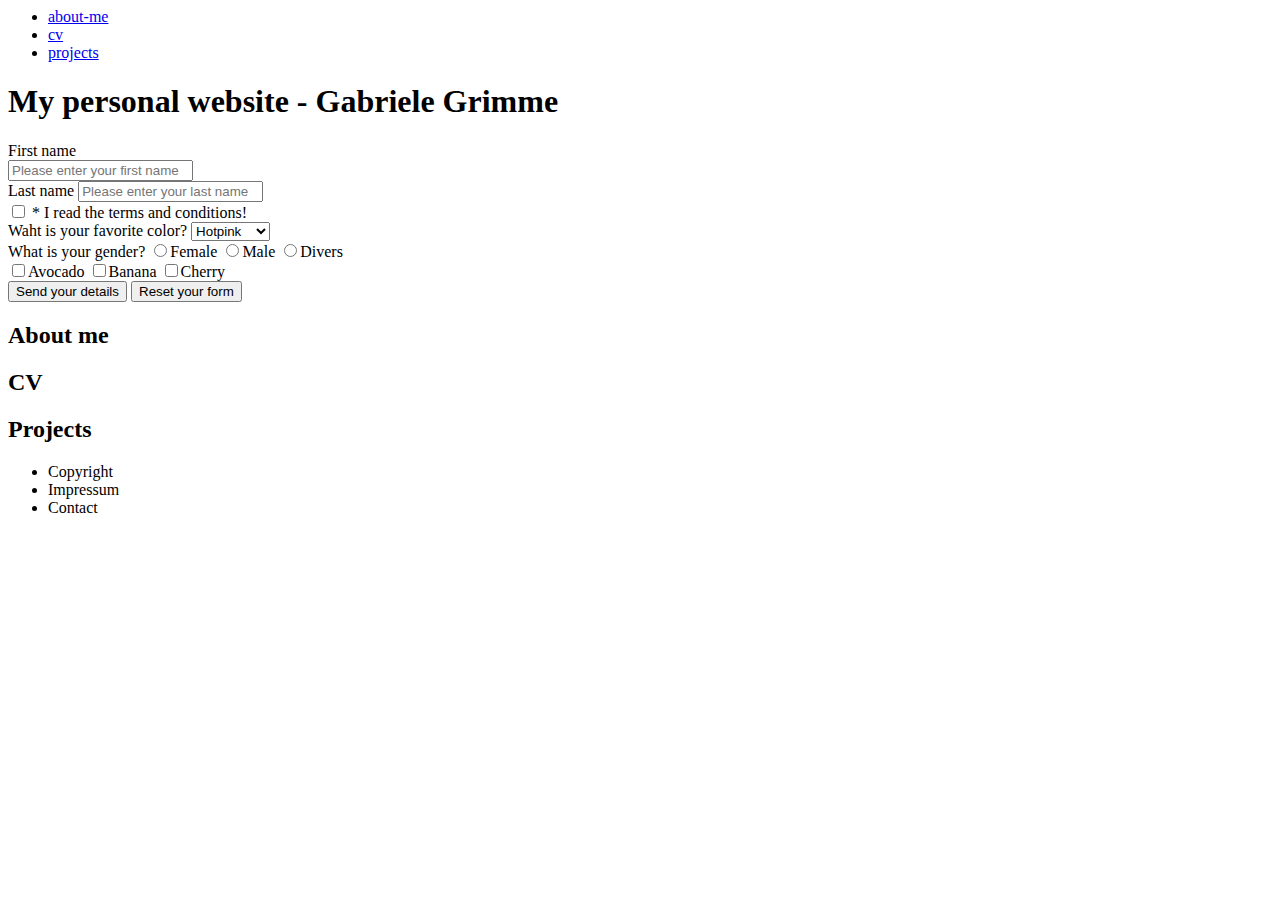
==== index.html @ d4bbaf9d "Initial commit" ====
</html><!DOCTYPE html>
<html lang="de">
<head>
    <meta charset="UTF-8">
    <meta http-equiv="X-UA-Compatible" content="IE=edge">
    <meta name="viewport" content="width=device-width, initial-scale=1.0">
    <title>My personal website - Gabriele Grimme</title>
</head>
<body>

    <header> 
        <nav>
          <ul>
            <li>
              <a href="#about-me">about-me</a>
            </li>
            <li>
              <a href="#cv">cv</a>
            </li>
            <li>
                <a href="#projects">projects</a>
              </li> 
            </ul>
        </nav>  
        
        <h1>
          My personal website - Gabriele Grimme
        </h1>
      </header>
      <!-- header end -->

      <main>
        <!-- Formular Vor- und Nachname -->
        <form>
          <label>First name</label>
          <div>
            <input type="text" name="first_name" placeholder="Please enter your first name"
              />
          </div>
  
          <div>
            <label>Last name</label>
              <input type="text" name="last_name" placeholder="Please enter your last name"
              />
          </div>
          <div>     
              <input id="terms" type="checkbox" name="terms">
              <span>*</span>
              <label for="terms">I read the terms and conditions!</label>
            </div>
            <div>
              <label for="favorite_color">Waht is your favorite color?</label>
              <select id="favorite_color" name="favorite_color">
                <option value="hotpink">Hotpink</option>
                <option value="deeppink">Deeppink</option>
                <option value="lightpink">Lightpink</option>
              </select>
            </div>
            <div>
              <label for="gender">What is your gender?</label>
              <input id="gender" type="radio" name="gender" value="f" />Female
              <input id="gender" type="radio" name="gender" value="m" />Male
              <input id="gender" type="radio" name="gender" value="d" />Divers
            </div>
            <div>
              <input type="checkbox" name="avocado" value="0" />Avocado
              <input type="checkbox" name="banana" value="1" />Banana
              <input type="checkbox" name="cherry" value="2" />Cherry
            </div>
            <!-- <div>
              <textarea >
            </div> -->
            <div>
              <button type="submit">Send your details</button>
              <button type="reset">Reset your form</button>
            </div>
          </form>
      <!-- Formular Ende -->

  

        <section id="about-me">
          <h2>
            About me
          </h2>
        </section>
        
        <section id="cv">
            <h2>
              CV
            </h2>   
        </section>

        <section id="projects">
          <h2>
            Projects
          </h2>
        </section>
      </main>     
      
      <footer>
          <ul>
              <li>Copyright</li>
              <li>Impressum</li>
              <li>Contact</li>
          </ul>
      </footer>

</body>
</html>
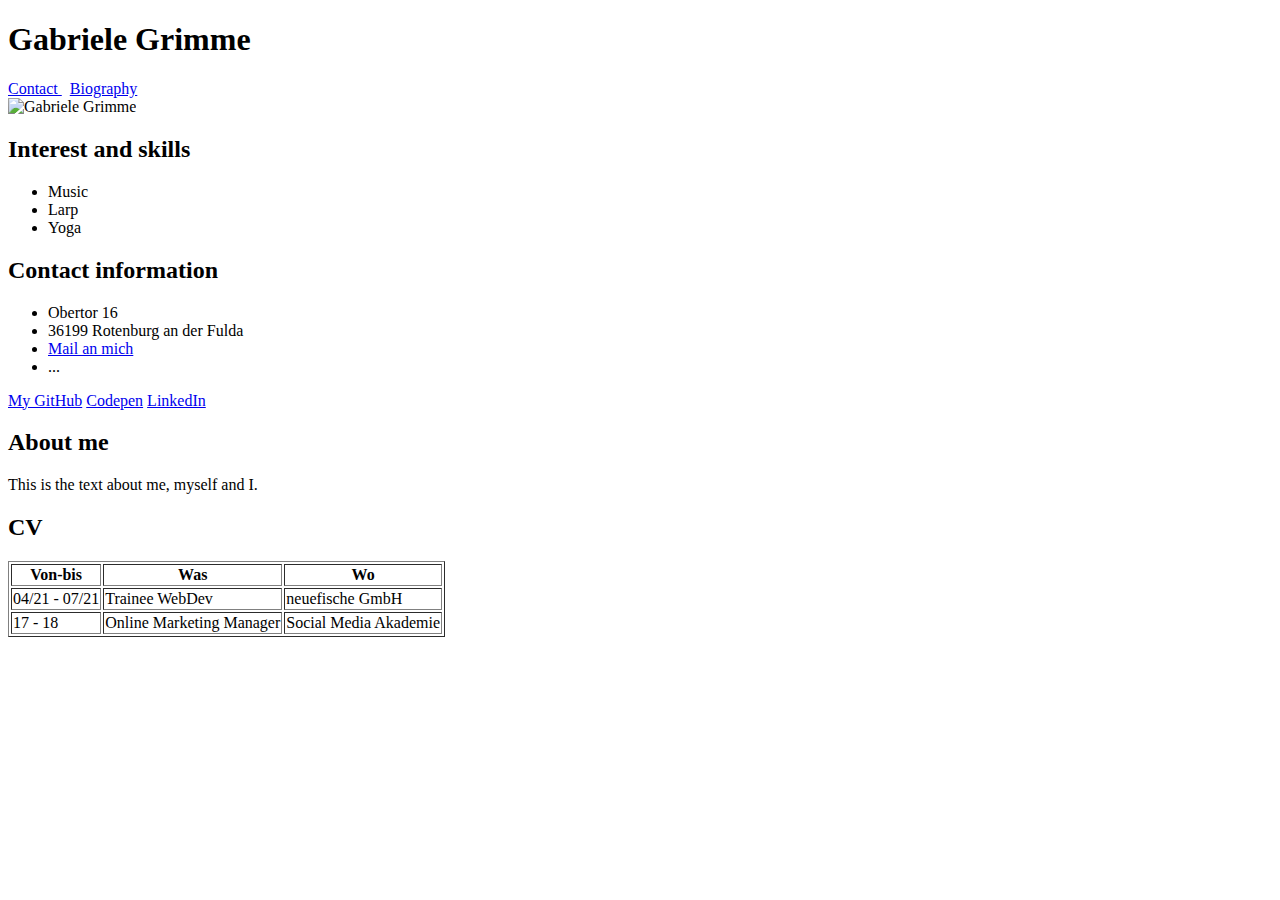
==== commit 771dbf9d: "Index filled with structure" ====
--- a/index.html
+++ b/index.html
@@ -1,110 +1,99 @@
-</html><!DOCTYPE html>
+<!DOCTYPE html>
 <html lang="de">
 <head>
     <meta charset="UTF-8">
     <meta http-equiv="X-UA-Compatible" content="IE=edge">
     <meta name="viewport" content="width=device-width, initial-scale=1.0">
-    <title>My personal website - Gabriele Grimme</title>
+    <title>Personal Website -- Gabriele Grimme</title>
 </head>
 <body>
+    <!-- header mit Name und navbar -->
+    <header>
+        <h1>Gabriele Grimme</h1>
+            <nav>
+                <a href="#contact">Contact
+                </a> &nbsp;
+                <a href="#biography">Biography
+                </a>
+            </nav>
+    </header>
+    
+    <main>
+    <!-- Foto -->
+    <article>
+        <img src="" alt="Gabriele Grimme">
+    </article>
 
-    <header> 
-        <nav>
-          <ul>
+    <!-- Tags with interests/skills -->
+    <article>
+    <h2>Interest and skills</h2>
+        <ul>
+            <li>Music</li>
+            <li>Larp</li>
+            <li>Yoga</li>
+        </ul>
+    </article>
+
+    <!-- contact information -->
+    <article>
+    <h2>Contact information</h2>
+        <ul>
+            <li>Obertor 16</li>
+            <li>36199 Rotenburg an der Fulda</li>
             <li>
-              <a href="#about-me">about-me</a>
+                <a href="mailto:gabriele-grimme@web.de">
+                Mail an mich
+                </a>
             </li>
-            <li>
-              <a href="#cv">cv</a>
-            </li>
-            <li>
-                <a href="#projects">projects</a>
-              </li> 
-            </ul>
-        </nav>  
-        
-        <h1>
-          My personal website - Gabriele Grimme
-        </h1>
-      </header>
-      <!-- header end -->
+            <li>...</li>
+        </ul>
+    </article>
 
-      <main>
-        <!-- Formular Vor- und Nachname -->
-        <form>
-          <label>First name</label>
-          <div>
-            <input type="text" name="first_name" placeholder="Please enter your first name"
-              />
-          </div>
-  
-          <div>
-            <label>Last name</label>
-              <input type="text" name="last_name" placeholder="Please enter your last name"
-              />
-          </div>
-          <div>     
-              <input id="terms" type="checkbox" name="terms">
-              <span>*</span>
-              <label for="terms">I read the terms and conditions!</label>
-            </div>
-            <div>
-              <label for="favorite_color">Waht is your favorite color?</label>
-              <select id="favorite_color" name="favorite_color">
-                <option value="hotpink">Hotpink</option>
-                <option value="deeppink">Deeppink</option>
-                <option value="lightpink">Lightpink</option>
-              </select>
-            </div>
-            <div>
-              <label for="gender">What is your gender?</label>
-              <input id="gender" type="radio" name="gender" value="f" />Female
-              <input id="gender" type="radio" name="gender" value="m" />Male
-              <input id="gender" type="radio" name="gender" value="d" />Divers
-            </div>
-            <div>
-              <input type="checkbox" name="avocado" value="0" />Avocado
-              <input type="checkbox" name="banana" value="1" />Banana
-              <input type="checkbox" name="cherry" value="2" />Cherry
-            </div>
-            <!-- <div>
-              <textarea >
-            </div> -->
-            <div>
-              <button type="submit">Send your details</button>
-              <button type="reset">Reset your form</button>
-            </div>
-          </form>
-      <!-- Formular Ende -->
+    <!-- Links to Github, Codepen, LinkedIn -->
+    <article>
+        <a href="https://github.com/GabrieleGrimme/GabrieleGrimme">My GitHub</a>
+        <a href="https://codepen.io/gabrielegrimme">Codepen</a>
+        <a href="https://www.linkedin.com/in/gabriele-grimme-bb7184a4/">LinkedIn</a>
+    </article>
 
-  
+    <!-- Text about myself -->
+    <article>
+        <h2 id="biography">About me</h2>
+        This is the text about me, myself and I.
+    </article>
 
-        <section id="about-me">
-          <h2>
-            About me
-          </h2>
-        </section>
-        
-        <section id="cv">
-            <h2>
-              CV
-            </h2>   
-        </section>
+    <!-- CV -->
+    <article>
+        <h2>CV</h2>
+        <table border="1">
+            <thead>
+                <tr>
+                <th>Von-bis</th>
+                <th>Was</th>
+                <th>Wo</th>
+                </tr>
+            </thead>
+            <tbody>
+                <tr>
+                <td>04/21 - 07/21</td>
+                <td>Trainee WebDev</td>
+                <td>neuefische GmbH</td>
+                </tr>
+                <tr>
+                <td>17 - 18</td>
+                <td>Online Marketing Manager</td>
+                <td>Social Media Akademie</td>
+                </tr>
+            </tbody>
+        </table>
+    </article>
 
-        <section id="projects">
-          <h2>
-            Projects
-          </h2>
-        </section>
-      </main>     
-      
-      <footer>
-          <ul>
-              <li>Copyright</li>
-              <li>Impressum</li>
-              <li>Contact</li>
-          </ul>
-      </footer>
+    </main>
+ 
+    <!-- Footer --> 
+    <footer>
 
+    </footer>
 </body>
-</html>+</html>
+
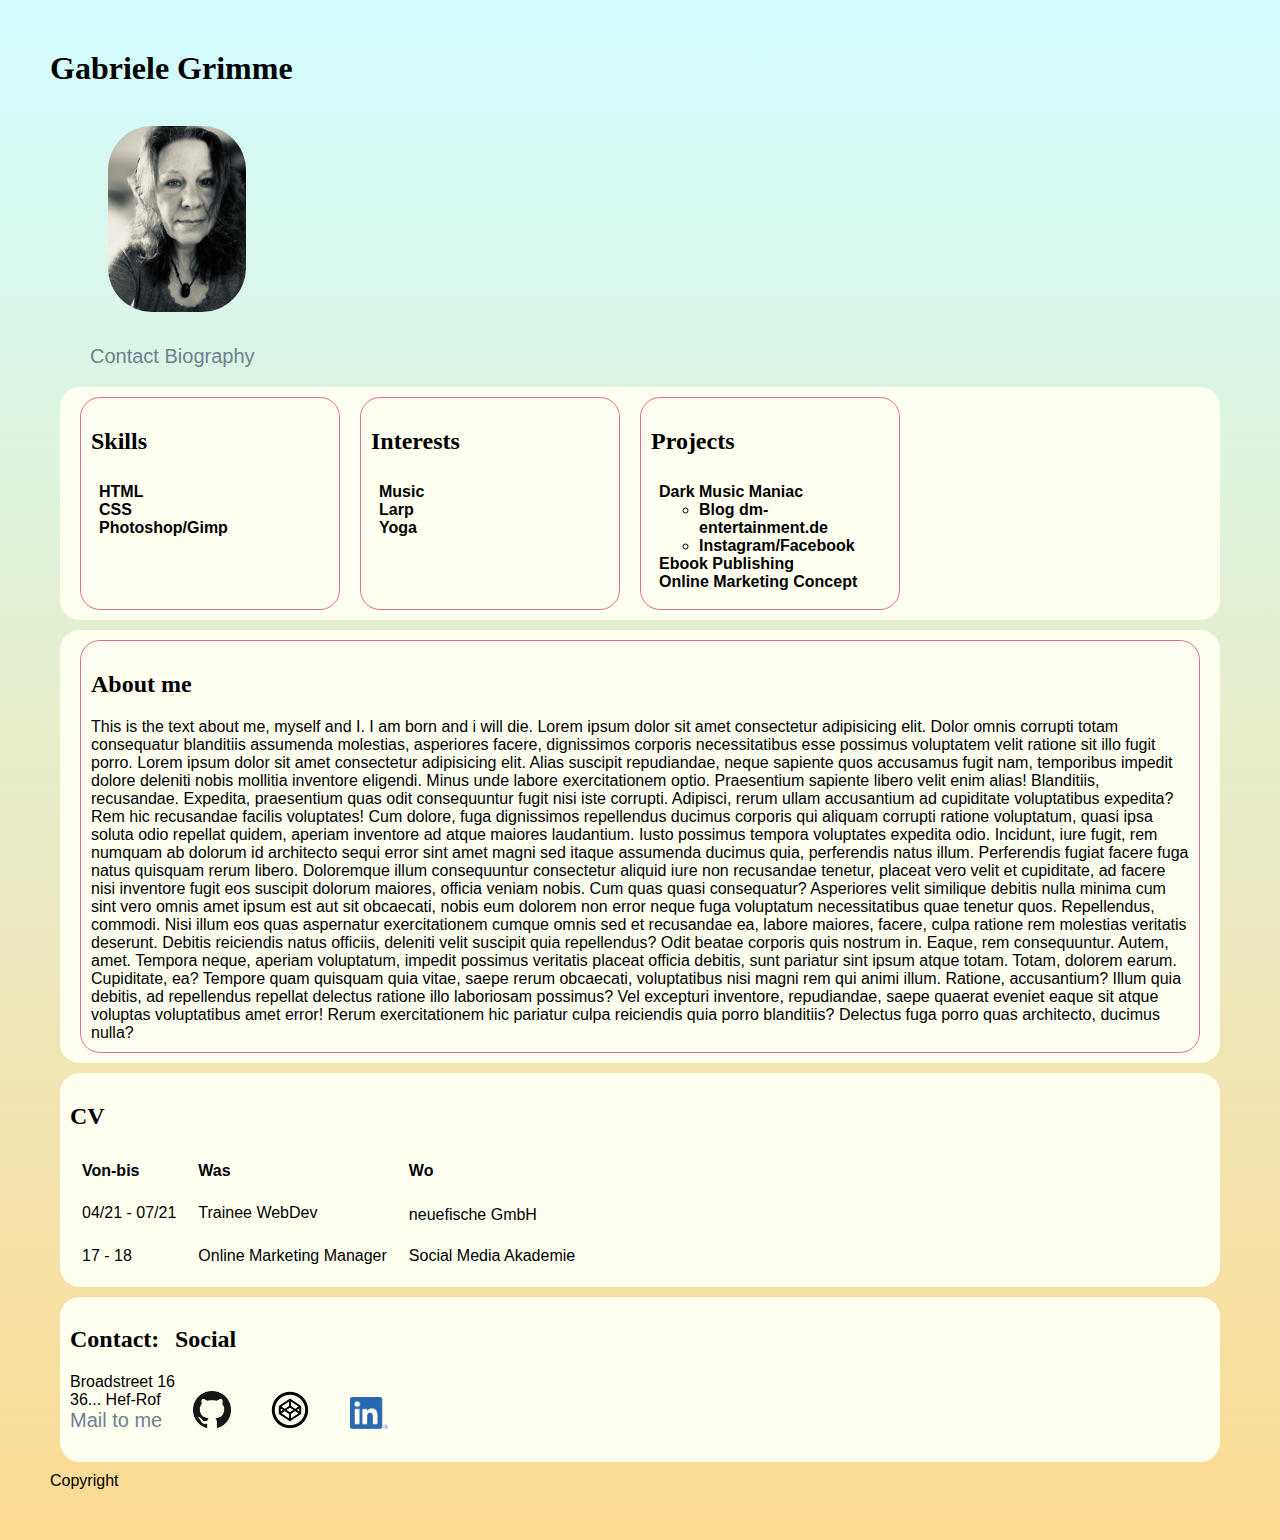
==== commit 5913f00f: "flexboxes" ====
--- a/index.html
+++ b/index.html
@@ -4,96 +4,143 @@
     <meta charset="UTF-8">
     <meta http-equiv="X-UA-Compatible" content="IE=edge">
     <meta name="viewport" content="width=device-width, initial-scale=1.0">
+    <link rel="stylesheet" href="style.css">
     <title>Personal Website -- Gabriele Grimme</title>
 </head>
 <body>
     <!-- header mit Name und navbar -->
-    <header>
+<header>
         <h1>Gabriele Grimme</h1>
-            <nav>
-                <a href="#contact">Contact
-                </a> &nbsp;
-                <a href="#biography">Biography
-                </a>
-            </nav>
-    </header>
+            
+<!-- header: Foto -->
+        <figure>
+            <img class="img-foto" src="GabrieleGrimme.jpg" alt="Gabriele Grimme">
+                <figcaption>
+                    <nav>
+                        <span>
+                            <a href="#contact"> Contact 
+                            </a>    
+                        </span>
+                        <span>
+                            <a href="#biography"> Biography 
+                            </a>
+                        </span>
+                        </nav>
+                </figcaption>
+        </figure>
+</header>
     
-    <main>
-    <!-- Foto -->
-    <article>
-        <img src="" alt="Gabriele Grimme">
+<main>
+
+<!-- Tags with interests/skills -->
+<section class="container">
+    <article class="container-item-skills">
+      <h2>Skills</h2>
+          <ul class="tags">
+              <li class="tag">HTML</li>
+              <li class="tag">CSS</li>
+              <li class="tag">Photoshop/Gimp</li>
+          </ul>
     </article>
+    <article class="container-item-skills">
+        <h2>Interests</h2>
+          <ul class="tags">
+              <li class="tag">Music</li>
+              <li class="tag">Larp</li>
+              <li class="tag">Yoga</li>
+          </ul>
+    </article>
+    <article class="container-item-skills">
+        <h2>Projects</h2>
+          <ul class="tags">
+              <li class="tag">Dark Music Maniac
+                  <ul>
+                    <li>Blog dm-entertainment.de</li>
+                    <li>Instagram/Facebook</li>
+                  </ul>                      
+               </li>
+              <li class="tag">Ebook Publishing</li>
+              <li class="tag">Online Marketing Concept</li>
+          </ul>
+    </article>
+</section>
 
-    <!-- Tags with interests/skills -->
-    <article>
-    <h2>Interest and skills</h2>
-        <ul>
-            <li>Music</li>
-            <li>Larp</li>
-            <li>Yoga</li>
-        </ul>
-    </article>
-
-    <!-- contact information -->
-    <article>
-    <h2>Contact information</h2>
-        <ul>
-            <li>Obertor 16</li>
-            <li>36199 Rotenburg an der Fulda</li>
-            <li>
-                <a href="mailto:gabriele-grimme@web.de">
-                Mail an mich
-                </a>
-            </li>
-            <li>...</li>
-        </ul>
-    </article>
-
-    <!-- Links to Github, Codepen, LinkedIn -->
-    <article>
-        <a href="https://github.com/GabrieleGrimme/GabrieleGrimme">My GitHub</a>
-        <a href="https://codepen.io/gabrielegrimme">Codepen</a>
-        <a href="https://www.linkedin.com/in/gabriele-grimme-bb7184a4/">LinkedIn</a>
-    </article>
-
-    <!-- Text about myself -->
-    <article>
+<!-- Text about myself -->
+<section class="container">
+    <article class="container-item-bio">
         <h2 id="biography">About me</h2>
         This is the text about me, myself and I.
+        I am born and i will die.
+        Lorem ipsum dolor sit amet consectetur adipisicing elit. Dolor omnis corrupti totam consequatur blanditiis assumenda molestias, asperiores facere, dignissimos corporis necessitatibus esse possimus voluptatem velit ratione sit illo fugit porro. Lorem ipsum dolor sit amet consectetur adipisicing elit. Alias suscipit repudiandae, neque sapiente quos accusamus fugit nam, temporibus impedit dolore deleniti nobis mollitia inventore eligendi. Minus unde labore exercitationem optio.
+        Praesentium sapiente libero velit enim alias! Blanditiis, recusandae. Expedita, praesentium quas odit consequuntur fugit nisi iste corrupti. Adipisci, rerum ullam accusantium ad cupiditate voluptatibus expedita? Rem hic recusandae facilis voluptates!
+        Cum dolore, fuga dignissimos repellendus ducimus corporis qui aliquam corrupti ratione voluptatum, quasi ipsa soluta odio repellat quidem, aperiam inventore ad atque maiores laudantium. Iusto possimus tempora voluptates expedita odio.
+        Incidunt, iure fugit, rem numquam ab dolorum id architecto sequi error sint amet magni sed itaque assumenda ducimus quia, perferendis natus illum. Perferendis fugiat facere fuga natus quisquam rerum libero.
+        Doloremque illum consequuntur consectetur aliquid iure non recusandae tenetur, placeat vero velit et cupiditate, ad facere nisi inventore fugit eos suscipit dolorum maiores, officia veniam nobis. Cum quas quasi consequatur?
+        Asperiores velit similique debitis nulla minima cum sint vero omnis amet ipsum est aut sit obcaecati, nobis eum dolorem non error neque fuga voluptatum necessitatibus quae tenetur quos. Repellendus, commodi.
+        Nisi illum eos quas aspernatur exercitationem cumque omnis sed et recusandae ea, labore maiores, facere, culpa ratione rem molestias veritatis deserunt. Debitis reiciendis natus officiis, deleniti velit suscipit quia repellendus?
+        Odit beatae corporis quis nostrum in. Eaque, rem consequuntur. Autem, amet. Tempora neque, aperiam voluptatum, impedit possimus veritatis placeat officia debitis, sunt pariatur sint ipsum atque totam. Totam, dolorem earum.
+        Cupiditate, ea? Tempore quam quisquam quia vitae, saepe rerum obcaecati, voluptatibus nisi magni rem qui animi illum. Ratione, accusantium? Illum quia debitis, ad repellendus repellat delectus ratione illo laboriosam possimus?
+        Vel excepturi inventore, repudiandae, saepe quaerat eveniet eaque sit atque voluptas voluptatibus amet error! Rerum exercitationem hic pariatur culpa reiciendis quia porro blanditiis? Delectus fuga porro quas architecto, ducimus nulla?
     </article>
+</section>
 
-    <!-- CV -->
-    <article>
-        <h2>CV</h2>
-        <table border="1">
-            <thead>
-                <tr>
-                <th>Von-bis</th>
-                <th>Was</th>
-                <th>Wo</th>
-                </tr>
-            </thead>
-            <tbody>
-                <tr>
-                <td>04/21 - 07/21</td>
-                <td>Trainee WebDev</td>
-                <td>neuefische GmbH</td>
-                </tr>
-                <tr>
-                <td>17 - 18</td>
-                <td>Online Marketing Manager</td>
-                <td>Social Media Akademie</td>
-                </tr>
-            </tbody>
-        </table>
-    </article>
+<!-- CV -->
+    <section class="container">
+        <article>
+            <h2>CV</h2>
+            <table>
+                <thead>
+                    <tr>
+                    <th>Von-bis</th>
+                    <th>Was</th>
+                    <th>Wo</th>
+                    </tr>
+                </thead>
+                <tbody>
+                    <tr>
+                        <td>04/21 - 07/21</td>
+                        <td>Trainee WebDev</td>
+                        <td><a href="https://www.neuefische.de" target="_blank"></a>neuefische GmbH<a></td>
+                    </tr>
+                    <tr>
+                        <td>17 - 18</td>
+                        <td>Online Marketing Manager</td>
+                        <td>Social Media Akademie</td>
+                    </tr>
+                </tbody>
+            </table>
+        </article>
+    </section>    
 
-    </main>
+<!-- contact + social -->
+    <section class="container">    
+        <article>
+        <h2>Contact:</h2>
+            <ul class="contact">
+                <li>Broadstreet 16</li>
+                <li>36... Hef-Rof</li>
+                <li>
+                    <a href="mailto:gabriele-grimme@web.de">
+                    Mail to me
+                    </a>
+                </li>
+            </ul>
+        </article>
+
+        <!-- Links to Github, Codepen, LinkedIn -->
+        <article>
+            <h2>Social</h2>
+            <a href="https://github.com/GabrieleGrimme/GabrieleGrimme"><img class="img-icon" src="GitHub-Mark-64px.png" alt="GitHub" width="100px"></a>
+            <a href="https://codepen.io/gabrielegrimme"><img class="img-icon" src="codepen.png" alt="Codepen" width="100px"></a>
+            <a href="https://www.linkedin.com/in/gabriele-grimme-bb7184a4/"><img class="img-icon" src="LI-In-Bug.png" alt="LinkedIn" width="100px"></a>
+        </article>
+    </section>
+
+</main>
  
     <!-- Footer --> 
-    <footer>
-
-    </footer>
+<footer>
+    <span>Copyright</span>
+</footer>
 </body>
 </html>
-
--- a/style.css
+++ b/style.css
@@ -0,0 +1,89 @@
+* {
+  box-sizing: border-box;
+  font-family: sans-serif, bold;
+}
+
+body {
+  background-image: linear-gradient(to top, #fddb92 0%, #d1fdff 100%);  
+  margin: 50px;
+}
+
+h1, h2, h3 {
+font-family: fantasy;
+}
+
+a {
+  font-size: 1.25rem;
+  text-decoration: none;
+  color: slategrey
+}
+
+img {
+  margin: 12px;
+  padding: 6px;
+}
+
+.img-foto {
+  width:150px;
+  border-radius: 50px;
+}
+
+.img-icon {
+  width:50px;
+}
+
+th, td {
+  text-align: left;
+  padding: 10px;
+}
+
+/* Navigation */
+nav {
+  font-size: 2rem;
+}
+
+/* Listenstyling */
+.tags {
+  list-style: none;
+  padding: 0.5rem;
+  margin: 0;
+}
+
+.tag {
+  font-weight: bold; 
+}
+
+.contact {
+  list-style: none;
+  padding: 0;
+  margin: 0;
+}
+
+.container {
+  display: flex;
+  xborder: 10px solid hotpink;
+  background-color: ivory; 
+  padding: 10px;
+  border-radius: 20px;
+  margin: 10px;
+  flex-wrap: wrap;
+}
+
+.container-item-skills {
+  border: 1px solid palevioletred;
+  xbackground-color: palegreen;
+  padding: 10px;
+  margin-right: 10px;
+  margin-left: 10px;
+  border-radius: 20px;
+  width: 260px;
+}
+
+.container-item-bio {
+  border: 1px solid palevioletred;
+  xbackground-color: palegreen;
+  padding: 10px;
+  margin-right: 10px;
+  margin-left: 10px;
+  border-radius: 20px;
+}